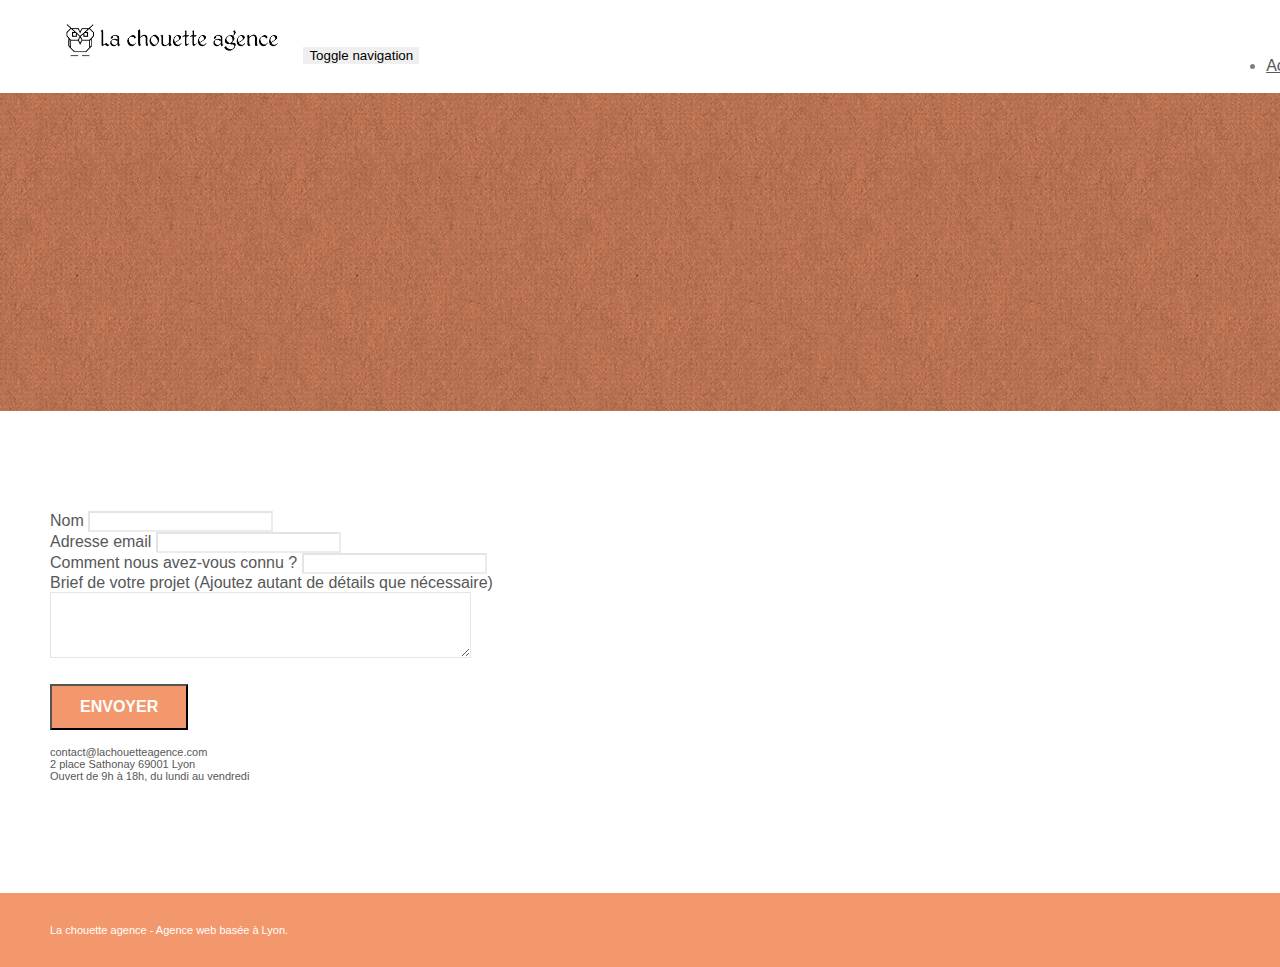
==== page2.html @ 159115c8 "first commit" ====
<!doctype html>
<html lang="Default">
<head>
    <meta charset="utf-8">
    <meta name="keywords" content="">
    <meta name="description" content="">
    <meta name="viewport" content="width=device-width, initial-scale=1.0, viewport-fit=cover">
    <link rel="shortcut icon" type="image/png" href="favicon.jpg">
    
	<link rel="stylesheet" type="text/css" href="./css/bootstrap.min.css">
	<link rel="stylesheet" type="text/css" href="style.css">
	<link rel="stylesheet" type="text/css" href="./css/font-awesome.min.css">
	<link rel="stylesheet" type="text/css" href="./css/et-line.min.css">
	
    
	<script src="./js/jquery-2.1.0.min.js"></script>
	<script src="./js/bootstrap.min.js"></script>
	<script src="./js/blocs.min.js"></script>
	<script src="./js/jqBootstrapValidation.js"></script>
	<script src="./js/formHandler.js"></script>
    <title>page2</title>

    
<!-- Analytics -->
 
<!-- Analytics END -->
    
</head>
<body>
<!-- Principal conteneur -->
<div class="page-container">
    
<!-- bloc-0 -->
<div class="bloc bgc-white l-bloc " id="bloc-0">
	<div class="container bloc-sm">
		<nav class="navbar row">
			<div class="navbar-header">
				<a class="navbar-brand" href="index.html"><img src="img/la-chouette-agence.png" alt="atlanta web design logo" height="40" /></a>
				<button id="nav-toggle" type="button" class="ui-navbar-toggle navbar-toggle" data-toggle="collapse" data-target=".navbar-1">
					<span class="sr-only">Toggle navigation</span><span class="icon-bar"></span><span class="icon-bar"></span><span class="icon-bar"></span>
				</button>
			</div>
			<div class="collapse navbar-collapse navbar-1 special-dropdown-nav">
				<ul class="site-navigation nav navbar-nav">
					<li>
						<a href="index.html">Accueil</a>
					</li>
					<li>
					</li>
					<li>
						<a href="page2.html">page2 &gt;</a>
					</li>
				</ul>
			</div>
		</nav>
	</div>
</div>
<!-- bloc-0 END -->

<!-- bloc-6 -->
<div class="bloc bg-dots-bg bg-repeat bgc-atomic-tangerine d-bloc bloc-bg-texture texture-paper" id="bloc-6">
	<div class="container bloc-lg">
		<div class="row">
			<div class="col-sm-12">
				<h1 class="text-center hero-bloc-text tc-white">
					Parlons web design !
				</h1>
				<p class="text-center mg-lg tc-white tight-width-whitespace">
					Nous sommes ravis que vous souhaitiez collaborer avec notre agence.<br>
					Parlez-nous de votre projet en complétant le formulaire ci-dessous.
				</p>
			</div>
		</div>
	</div>
</div>
<!-- bloc-6 END -->

<!-- bloc-7 -->
<div class="bloc bgc-white l-bloc" id="bloc-7">
	<div class="container bloc-lg">
		<div class="row">
			<div class="col-sm-6">
				<form id="form_1" novalidate success-msg="Your message has been sent." fail-msg="Sorry it seems that our mail server is not responding, Sorry for the inconvenience!">
					<div class="form-group">
						<label>
							Nom
						</label>
						<input id="name" class="form-control" required />
					</div>
					<div class="form-group">
						<label>
							Adresse email
						</label>
						<input id="email" class="form-control" type="email" required />
					</div>
					<div class="form-group">
						<label>
							Comment nous avez-vous connu ?
						</label>
						<input class="form-control" type="email" required id="input_504" />
					</div>
					<div class="form-group">
						<label>
							Brief de votre projet (Ajoutez autant de détails que nécessaire)<br>
						</label><textarea id="message" class="form-control" rows="4" cols="50" required></textarea>
					</div> 
					<button class="bloc-button btn btn-lg btn-block cta-hero btn-atomic-tangerine" type="submit">
						Envoyer
					</button>
				</form>
			</div>
			<div class="col-sm-6">
				<p>
					contact@lachouetteagence.com<br>2 place Sathonay 69001 Lyon<br>Ouvert de 9h à 18h, du lundi au vendredi<br>
				</p>
			</div>
		</div>
	</div>
</div>
<!-- bloc-7 END -->

<!-- ScrollToTop Button -->
<a class="bloc-button btn btn-d scrollToTop" onclick="scrollToTarget('1')"><span class="fa fa-chevron-up"></span></a>
<!-- ScrollToTop Button END-->


<!-- Footer - bloc-8 -->
<div class="bloc bgc-atomic-tangerine d-bloc" id="bloc-8">
	<div class="container bloc-sm">
		<div class="row">
			<div class="col-sm-12">
				<p class="text-center white">
					La chouette agence - Agence web basée à Lyon.<br>
				</p>
				<div class="row row-no-gutters social">
					<div class="col-sm-3">
						<div class="text-center">
							<a class="social" href="index.html"><span class="fa fa-twitter icon-md"></span></a>
						</div>
					</div>
					<div class="col-sm-3">
						<div class="text-center">
							<a class="social" href="index.html"><span class="fa fa-facebook icon-md"></span></a>
						</div>
					</div>
					<div class="col-sm-3">
						<div class="text-center">
							<a class="social" href="index.html"><span class="fa fa-dribbble icon-md"></span></a>
						</div>
					</div>
					<div class="col-sm-3">
						<div class="text-center">
							<a class="social" href="index.html"><span class="fa fa-instagram icon-md"></span></a>
						</div>
					</div>
				</div>
			</div>
		</div>
	</div>
</div>
<!-- Footer - bloc-8 END -->

</div>
<!-- Principal conteneur END -->
    

</body>
</html>
---- style.css ----
body {
    margin: 0;
    padding: 0;
    background: #FFF;
    overflow-x: hidden;
    -webkit-font-smoothing: antialiased;
    -moz-osx-font-smoothing: grayscale;
}

a,
button {
    transition: all .3s ease-in-out;
    outline: none!important;
}

a:hover {
    text-decoration: none;
    cursor: pointer;
}

#page-loading-blocs-notifaction {
    position: fixed;
    top: 0;
    bottom: 0;
    width: 100%;
    z-index: 100000;
    background: #FFFFFF url("img/pageload-spinner.gif") no-repeat center center;
}

.bloc {
    width: 100%;
    clear: both;
    background: 50% 50% no-repeat;
    padding: 0 50px;
    -webkit-background-size: cover;
    -moz-background-size: cover;
    -o-background-size: cover;
    background-size: cover;
    position: relative;
}

.bloc .container {
    padding-left: 0;
    padding-right: 0;
}

.bloc-lg {
    padding: 100px 50px;
}

.bloc-md {
    padding: 50px;
}

.bloc-sm {
    padding: 20px 50px;
}

.bg-center,
.bg-l-edge,
.bg-r-edge,
.bg-t-edge,
.bg-b-edge,
.bg-tl-edge,
.bg-bl-edge,
.bg-tr-edge,
.bg-br-edge,
.bg-repeat {
    -webkit-background-size: auto!important;
    -moz-background-size: auto!important;
    -o-background-size: auto!important;
    background-size: auto!important;
}

.bg-repeat {
    background: repeat;
}

.bg-t-edge {
    background: top no-repeat;
}

.bloc-bg-texture::before {
    content: "";
    background-size: 2px 2px;
    position: absolute;
    top: 0;
    bottom: 0;
    left: 0;
    right: 0;
}

.texture-paper::before {
    background: url("img/texture-paper.png");
    background-size: 280px 280px;
}

.b-parallax {
    background-attachment: fixed;
}

.d-bloc {
    color: rgba(255, 255, 255, .7);
}

.d-bloc button:hover {
    color: rgba(255, 255, 255, .9);
}

.d-bloc .icon-round,
.d-bloc .icon-square,
.d-bloc .icon-rounded,
.d-bloc .icon-semi-rounded-a,
.d-bloc .icon-semi-rounded-b {
    border-color: rgba(255, 255, 255, .9);
}

.d-bloc .divider-h span {
    border-color: rgba(255, 255, 255, .2);
}

.d-bloc .a-btn,
.d-bloc .navbar a,
.d-bloc .navbar-brand,
.d-bloc a .icon-sm,
.d-bloc a .icon-md,
.d-bloc a .icon-lg,
.d-bloc a .icon-xl,
.d-bloc h1 a,
.d-bloc h2 a,
.d-bloc h3 a,
.d-bloc h4 a,
.d-bloc h5 a,
.d-bloc h6 a,
.d-bloc p a {
    color: rgba(255, 255, 255, .6);
}

.d-bloc .a-btn:hover,
.d-bloc .navbar a:hover,
.d-bloc .navbar-brand:hover,
.d-bloc a:hover .icon-sm,
.d-bloc a:hover .icon-md,
.d-bloc a:hover .icon-lg,
.d-bloc a:hover .icon-xl,
.d-bloc h1 a:hover,
.d-bloc h2 a:hover,
.d-bloc h3 a:hover,
.d-bloc h4 a:hover,
.d-bloc h5 a:hover,
.d-bloc h6 a:hover,
.d-bloc p a:hover {
    color: rgba(255, 255, 255, 1);
}

.d-bloc .navbar-toggle .icon-bar {
    background: rgba(255, 255, 255, 1);
}

.d-bloc .btn-wire,
.d-bloc .btn-wire:hover {
    color: rgba(255, 255, 255, 1);
    border-color: rgba(255, 255, 255, 1);
}

.d-bloc .panel {
    color: rgba(0, 0, 0, .5);
}

.d-bloc .panel button:hover {
    color: rgba(0, 0, 0, .7);
}

.d-bloc .panel icon {
    border-color: rgba(0, 0, 0, .7);
}

.d-bloc .panel .divider-h span {
    border-color: rgba(0, 0, 0, .1);
}

.d-bloc .panel .a-btn {
    color: rgba(0, 0, 0, .6);
}

.d-bloc .panel .a-btn:hover {
    color: rgba(0, 0, 0, 1);
}

.d-bloc .panel .btn-wire,
.d-bloc .panel .btn-wire:hover {
    color: rgba(0, 0, 0, .7);
    border-color: rgba(0, 0, 0, .3);
}

.d-bloc .panel,
.l-bloc {
    color: rgba(0, 0, 0, .5);
}

.d-bloc .panel button:hover,
.l-bloc button:hover {
    color: rgba(0, 0, 0, .7);
}

.l-bloc .icon-round,
.l-bloc .icon-square,
.l-bloc .icon-rounded,
.l-bloc .icon-semi-rounded-a,
.l-bloc .icon-semi-rounded-b {
    border-color: rgba(0, 0, 0, .7);
}

.d-bloc .panel .divider-h span,
.l-bloc .divider-h span {
    border-color: rgba(0, 0, 0, .1);
}

.d-bloc .panel .a-btn,
.l-bloc .a-btn,
.l-bloc .navbar a,
.l-bloc .navbar-brand,
.l-bloc a .icon-sm,
.l-bloc a .icon-md,
.l-bloc a .icon-lg,
.l-bloc a .icon-xl,
.l-bloc h1 a,
.l-bloc h2 a,
.l-bloc h3 a,
.l-bloc h4 a,
.l-bloc h5 a,
.l-bloc h6 a,
.l-bloc p a {
    color: rgba(0, 0, 0, .6);
}

.d-bloc .panel .a-btn:hover,
.l-bloc .a-btn:hover,
.l-bloc .navbar a:hover,
.l-bloc .navbar-brand:hover,
.l-bloc a:hover .icon-sm,
.l-bloc a:hover .icon-md,
.l-bloc a:hover .icon-lg,
.l-bloc a:hover .icon-xl,
.l-bloc h1 a:hover,
.l-bloc h2 a:hover,
.l-bloc h3 a:hover,
.l-bloc h4 a:hover,
.l-bloc h5 a:hover,
.l-bloc h6 a:hover,
.l-bloc p a:hover {
    color: rgba(0, 0, 0, 1);
}

.l-bloc .navbar-toggle .icon-bar {
    color: rgba(0, 0, 0, .6);
}

.d-bloc .panel .btn-wire,
.d-bloc .panel .btn-wire:hover,
.l-bloc .btn-wire,
.l-bloc .btn-wire:hover {
    color: rgba(0, 0, 0, .7);
    border-color: rgba(0, 0, 0, .3);
}

.voffset {
    margin-top: 30px;
}

.voffset-lg {
    margin-top: 80px;
}

.row-no-gutters {
    margin-right: 0;
    margin-left: 0;
}

.row.row-no-gutters > [class^="col-"],
.row.row-no-gutters > [class*=" col-"] {
    padding-right: 0;
    padding-left: 0;
}

#bloc-1-hero h1 {
    font-size: 32px;
}

.navbar {
    margin-bottom: 0;
    z-index: 1;
}

.navbar-brand {
    height: auto;
    padding: 3px 15px;
    font-size: 25px;
    font-weight: normal;
    font-weight: 600;
    line-height: 44px;
}

.navbar-brand img {
    max-height: 200px;
    margin: 0 5px 0 0;
    display: inline;
}

.navbar-brand img[src$=svg] {
    min-width: 100px;
}

.nav-center .navbar-brand img {
    margin: 0;
}

.navbar .nav {
    padding-top: 2px;
    margin-right: -16px;
    float: right;
    z-index: 1;
}

.nav > li {
    float: left;
    margin-top: 4px;
    font-size: 16px;
}

.navbar-nav .open .dropdown-menu > li > a {
    text-align: inherit;
}

.nav > li a:hover,
.nav > li a:focus {
    background: transparent;
}

.navbar-toggle {
    margin: 10px 10px 0 0;
    border: 0px;
}

.navbar-toggle:hover {
    background: transparent!important;
}

.navbar-toggle .icon-bar {
    background-color: rgba(0, 0, 0, .5);
    width: 26px;
}

.nav-invert .navbar .nav {
    float: left;
}

.nav-invert .navbar-header,
.nav-invert .navbar-brand {
    float: right;
    position: relative;
    z-index: 2;
}

@media (min-width: 768px) {
    .site-navigation {
        position: absolute;
        top: 50%;
        right: 20px;
        transform: translate(0, -50%);
        -webkit-transform: translateY(-50%);
    }
    .nav > li .dropdown-menu a,
    .nav > li .dropdown-menu a:hover {
        color: #484848;
    }
    .nav-invert .site-navigation {
        left: 0;
        right: 0;
    }
    .nav-center {
        text-align: center;
    }
    .nav-center .navbar-header {
        width: 100%;
    }
    .nav-center .navbar-header,
    .nav-center .navbar-brand,
    .nav-center .nav > li {
        float: none;
        display: inline-block;
    }
    .nav-center .site-navigation {
        position: relative;
        width: 100%;
        right: 0;
        margin-right: 0px;
        margin-top: 20px;
    }
    .nav-center.mini-nav .navbar-toggle {
        float: none;
        margin: 10px auto 0;
    }
}

.nav > li > .dropdown a {
    background: none!important;
    display: block;
    padding: 14px 15px;
}

nav .caret {
    margin: 0 5px;
}

.dropdown-menu .dropdown-menu {
    top: -8px;
    left: 100%;
}

.dropdown-menu .dropmenu-flow-right {
    top: 100%;
    left: 0;
    margin-left: -1px;
    border-top-left-radius: 0;
    border-top-right-radius: 0;
}

.dropdown-menu .dropdown span {
    border: 4px solid black;
    border-top-color: transparent;
    border-right-color: transparent;
    border-bottom-color: transparent;
    margin: 6px -5px 0 0!important;
    float: right;
}

.mg-md {
    margin-top: 10px;
    margin-bottom: 20px;
}

.mg-lg {
    margin-top: 10px;
    margin-bottom: 40px;
}

.btn {
    margin: 0 5px 5px 0;
}

.btn.pull-right {
    margin: 0 0 5px 5px;
}

.btn-d,
.btn-d:hover,
.btn-d:focus {
    color: #FFF;
    background: rgba(0, 0, 0, .3);
}

button {
    outline: none!important;
}

.btn-rd {
    border-radius: 40px;
}

.btn-clean {
    border: 1px solid rgba(0, 0, 0, .08);
    border-bottom-color: rgba(0, 0, 0, .1);
    text-shadow: 0 1px 0 rgba(0, 0, 1, .1);
    box-shadow: 0 1px 3px rgba(0, 0, 1, .25), inset 0 1px 0 0 rgba(255, 255, 255, .15);
}

.icon-md {
    font-size: 30px!important;
}

.icon-lg {
    font-size: 60px!important;
}

.sm-shadow {
    text-shadow: 0 1px 2px rgba(0, 0, 0, .3);
}

.panel-sq,
.panel-sq .panel-heading,
.panel-sq .panel-footer {
    border-radius: 0;
}

.panel-rd {
    border-radius: 30px;
}

.panel-rd .panel-heading {
    border-radius: 29px 29px 0 0;
}

.panel-rd .panel-footer {
    border-radius: 0 0 29px 29px;
}

.form-control {
    border-color: rgba(0, 0, 0, .1);
    box-shadow: none;
}

.scrollToTop {
    width: 40px;
    height: 40px;
    position: fixed;
    bottom: 20px;
    right: 20px;
    opacity: 0;
    z-index: 500;
    transition: all .3s ease-in-out;
}

.scrollToTop span {
    margin-top: 6px;
}

.showScrollTop {
    font-size: 14px;
    opacity: 1;
}

a[data-lightbox] {
    position: relative;
    display: block;
    text-align: center;
}

a[data-lightbox]:hover::before {
    content: "+";
    font-family: "HelveticaNeue-Light", "Helvetica Neue Light", "Helvetica Neue", Helvetica, Arial;
    font-size: 32px;
    width: 50px;
    height: 50px;
    margin-left: -25px;
    border-radius: 50%;
    background: rgba(0, 0, 0, .6);
    color: #FFF;
    font-weight: 100;
    z-index: 1;
    position: absolute;
    top: 50%;
    transform: translateY(-50%);
    -webkit-transform: translateY(-50%);
}

a[data-lightbox]:hover img {
    opacity: 0.6;
    -webkit-animation-fill-mode: none;
    animation-fill-mode: none;
}

#lightbox-modal {
    display: flex;
    align-items: center;
}

#lightbox-modal .modal-dialog {
    width: 90%;
    max-width: 900px;
    margin: 0 auto 0;
}

#lightbox-modal .modal-dialog img {
    max-height: 90vh;
    margin: 0 auto;
}

.lightbox-caption {
    padding: 20px;
    color: #FFF;
    background: rgba(0, 0, 0, .5);
    position: absolute;
    left: 15px;
    right: 15px;
    bottom: 5px;
}

.close-lightbox {
    color: #FFF;
    font-size: 30px;
    position: absolute;
    top: 20px;
    right: 20px;
    z-index: 20;
    background: rgba(0, 0, 0, .5);
    border: none;
    line-height: 30px;
    padding: 0 9px 5px;
    opacity: 0.3;
}

.close-lightbox:hover,
.next-lightbox:hover,
.prev-lightbox:hover {
    opacity: 1.0;
    color: #FFF;
}

.next-lightbox,
.prev-lightbox {
    font-size: 20px;
    color: rgba(255, 255, 255, .9);
    background: rgba(0, 0, 0, .5);
    transition: all .2s ease-in-out;
    position: absolute;
    top: 45%;
    z-index: 1;
    opacity: 0.4;
}

.next-lightbox {
    padding: 6px 8px 1px 13px;
    right: 25px;
}

.prev-lightbox {
    padding: 6px 13px 1px 10px;
    left: 25px;
}

.snapshot-lb .modal-body {
    padding-bottom: 45px;
}

.snapshot-lb .lightbox-caption {
    padding: 0;
    color: rgba(0, 0, 0, .5);
    background: none;
}

h1,
h2,
h3,
h4,
h5,
h6,
p,
label,
.btn,
a {
    font-family: "helvetica";
    font-weight: 400;
    color: #575757!important;
}

.container {
    max-width: 1000px;
}

.hero-bloc-text {
    font-size: 38px;
}

.hero-bloc-text-sub {
    font-size: 36px;
}

.statement-bloc-text {
    line-height: 26px;
    font-style: italic;
    font-size: 20px;
    text-align: center;
    font-weight: lighter;
    max-width: 520px;
    margin: auto auto auto auto;
}

p {
    font-size: 11px;
}

.tight-width-whitespace {
    max-width: 600px;
    margin: auto auto auto auto;
}

.h1 {
    font-size: 20px;
    font-family: "Open Sans";
}

.cta-hero {
    margin-top: 22px;
    color: #FFFFFF!important;
    text-transform: uppercase;
    padding: 12px 28px 12px 28px;
    font-size: 16px;
    font-weight: 700;
}

.social {
    max-width: 400px;
    margin: auto auto auto auto;
}

h2 {
    font-size: 22px;
    line-height: 1.4em;
}

h3 {
    font-size: 15px;
    text-transform: uppercase;
    font-weight: 700;
    color: #333333!important;
}

.med-width-whitespace {
    max-width: 800px;
    margin: auto auto auto auto;
    box-shadow: 0px 0px 0px #000000;
}

h1 {
    color: #333333!important;
}

h4 {
    color: #333333!important;
}

.icons {
    margin-bottom: 14px;
    margin-top: 24px;
}

.white {
    color: #FFFFFF!important;
}

.portfolio-thumb {
    margin-bottom: 24px;
}

.portfolio-row {
    margin-bottom: 44px;
    margin-top: 50px;
}

.avatar {
    box-shadow: 0px 4px 9px rgba(0, 0, 0, 0.3);
}

.black-background {
    background-color: rgba(165, 147, 99, 0.7);
    padding: 40px 40px 40px 40px;
}

.bold-link {
    font-weight: 900;
    text-decoration: underline!important;
}

.bgc-white {
    background-color: #FFFFFF;
}

.bgc-dark-slate-blue {
    background-color: #364577;
}

.bgc-atomic-tangerine {
    background-color: #F3976C;
}

.tc-white {
    color: #F3976C!important;
}

.btn-atomic-tangerine {
    background: #F3976C;
    color: #FFFFFF!important;
}

.btn-atomic-tangerine:hover {
    background: #c27956!important;
    color: #FFFFFF!important;
}

.ltc-white {
    color: #FFFFFF!important;
}

.ltc-white:hover {
    color: #cccccc!important;
}

.ltc-atomic-tangerine {
    color: #F3976C!important;
}

.ltc-atomic-tangerine:hover {
    color: #c27956!important;
}

.icon-dark-slate-blue {
    color: #364577!important;
    border-color: #364577!important;
}

.bg-dots-bg {
    background-image: url("img/dots-bg.png");
}

.bg-lines-h2-bg {
    background-image: url("img/lines-h2-bg.png");
}

.bg-banniere {
    background-image: url("img/la-chouette-agence-banniere.jpg");
}

.bg-presentation {
    background-image: url("img/image-de-presentation.bmp");
}

@media (max-width: 1024px) {
    .bloc {
        padding-left: 20px;
        padding-right: 20px;
    }
    .bloc.full-width-bloc,
    .bloc-tile-2.full-width-bloc .container,
    .bloc-tile-3.full-width-bloc .container,
    .bloc-tile-4.full-width-bloc .container {
        padding-left: 0;
        padding-right: 0;
    }
}

@media (max-width: 992px) and (min-width: 768px) {
    .navbar .nav {
        max-width: 80%
    }
    .nav-center.navbar .nav {
        max-width: 100%
    }
}

@media only screen and (min-device-width: 768px) and (max-device-width: 1024px) and (orientation: landscape) {
    .b-parallax {
        background-attachment: scroll;
    }
}

@media only screen and (min-device-width: 1024px) and (max-device-width: 1366px) and (-webkit-min-device-pixel-ratio: 1.5) {
    .b-parallax {
        background-attachment: scroll;
    }
}

@media (max-width: 991px) {
    .container {
        width: 100%;
    }
    .b-parallax {
        background-attachment: scroll;
    }
    .page-container,
    #hero-bloc {
        overflow-x: hidden;
        position: relative;
    }
    .bloc {
        padding-left: constant(safe-area-inset-left);
        padding-right: constant(safe-area-inset-right);
    }
    .bloc-group,
    .bloc-group .bloc {
        display: block;
        width: 100%;
    }
    .bloc-fill-screen .fill-bloc-top-edge,
    .bloc-fill-screen .fill-bloc-bottom-edge {
        padding: 0 20px;
        padding-left: constant(safe-area-inset-left);
        padding-right: constant(safe-area-inset-right);
    }
}

@media (max-width: 767px) {
    .page-container {
        overflow-x: hidden;
        position: relative;
    }
    h1,
    h2,
    h3,
    h4,
    h5,
    h6,
    p,
    #disqus_thread {
        padding-left: 10px!important;
        padding-right: 10px!important;
    }
    .b-parallax {
        background-attachment: scroll;
    }
    .navbar .nav {
        padding-top: 0;
        border-top: 1px solid rgba(0, 0, 0, .2);
        float: none!important;
    }
    .navbar.row {
        margin-left: 0;
        margin-right: 0;
    }
    .site-navigation {
        position: inherit;
        transform: none;
        -webkit-transform: none;
        -ms-transform: none;
    }
    .nav > li {
        margin-top: 0;
        border-bottom: 1px solid rgba(0, 0, 0, .1);
        background: rgba(0, 0, 0, .05);
        text-align: left;
        padding-left: 15px;
        width: 100%;
    }
    .nav > li:hover {
        background: rgba(0, 0, 0, .08);
    }
    .dropdown .dropdown a .caret {
        float: none;
        margin: 5px 0 0 10px!important;
        border: 4px solid black;
        border-bottom-color: transparent;
        border-right-color: transparent;
        border-left-color: transparent;
    }
    #hero-bloc .navbar .nav {
        background: rgba(0, 0, 0, .8);
    }
    #hero-bloc .navbar .nav a {
        color: rgba(255, 255, 255, .6);
    }
    .hero {
        padding: 50px 0;
    }
    .hero-nav {
        left: -1px;
        right: -1px;
    }
    .navbar-collapse {
        padding: 0;
        overflow-x: hidden;
        -webkit-box-shadow: none;
        box-shadow: none;
    }
    .navbar-brand img {
        max-height: 40px;
        width: auto;
    }
    .nav-invert .navbar-header {
        float: none;
        width: 100%;
    }
    .nav-invert .navbar-toggle {
        float: left;
        margin-left: 10px;
    }
    .bloc {
        padding-left: 0;
        padding-right: 0;
    }
    .bloc-xxl,
    .bloc-xl,
    .bloc-lg {
        padding: 40px 0;
    }
    .bloc-sm,
    .bloc-md {
        padding-left: 0;
        padding-right: 0;
    }
    .bloc-tile-2 .container,
    .bloc-tile-3 .container,
    .bloc-tile-4 .container,
    .bloc-fill-screen .fill-bloc-top-edge,
    .bloc-fill-screen .fill-bloc-bottom-edge {
        padding-left: 0;
        padding-right: 0;
    }
    .a-block {
        padding: 0 10px;
    }
    .btn-dwn {
        display: none;
    }
    .voffset {
        margin-top: 5px;
    }
    .voffset-md {
        margin-top: 20px;
    }
    .voffset-lg {
        margin-top: 30px;
    }
    form {
        padding: 5px;
    }
    .close-lightbox {
        display: inline-block;
    }
    .blocsapp-device-iphone5 {
        background-size: 216px 425px;
        padding-top: 60px;
        width: 216px;
        height: 425px;
    }
    .blocsapp-device-iphone5 img {
        width: 180px;
        height: 320px;
    }
}

@media (max-width: 400px) {
    .bloc {
        padding-left: 0;
        padding-right: 0;
    }
}

@media (max-width: 767px) {
    .bloc-mob-center-text {
        text-align: center;
    }
}
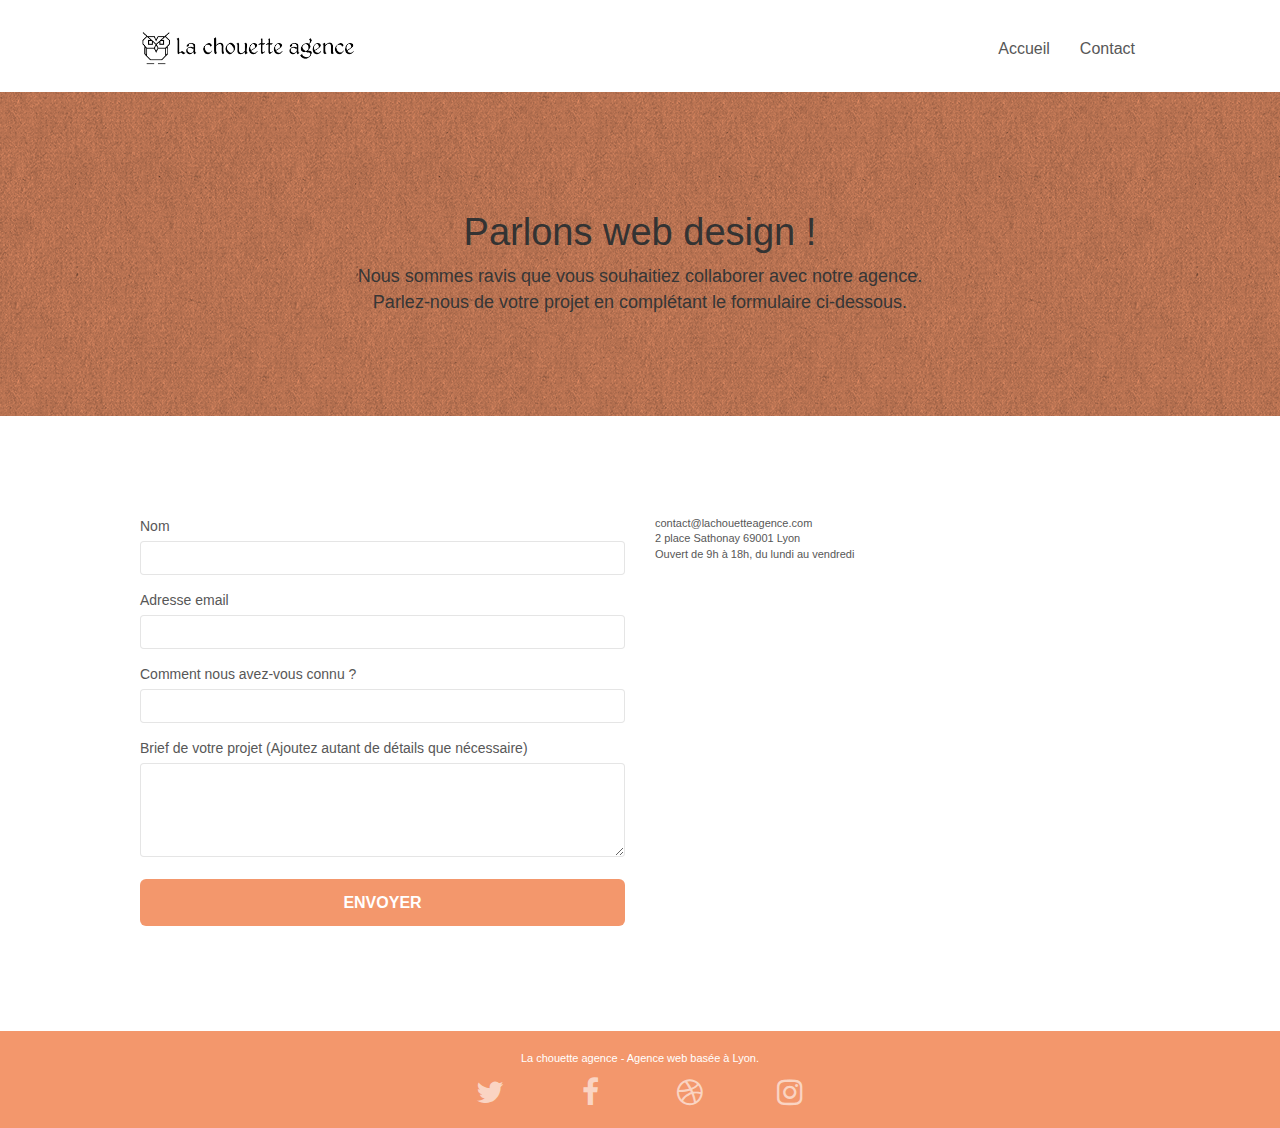
==== commit f90609dd: "optimisation HTML+insertion analytics" ====
--- a/page2.html
+++ b/page2.html
@@ -1,28 +1,30 @@
 <!doctype html>
-<html lang="Default">
+<html lang="fr">
 <head>
     <meta charset="utf-8">
-    <meta name="keywords" content="">
-    <meta name="description" content="">
+    <meta name="keywords" content="seo, google, site web, site internet, agence design paris, agence design, agence design,agence design,agence design,agence design,agence design,agence design,agence design,agence design">
+    <meta name="description" content="Agence web à lyon, stratégie web, web design, illustrations, design de site web, site web, web, internet, site internet, site">
     <meta name="viewport" content="width=device-width, initial-scale=1.0, viewport-fit=cover">
     <link rel="shortcut icon" type="image/png" href="favicon.jpg">
     
-	<link rel="stylesheet" type="text/css" href="./css/bootstrap.min.css">
+	<link rel="stylesheet" type="text/css" href="./css/bootstrap.css">
 	<link rel="stylesheet" type="text/css" href="style.css">
-	<link rel="stylesheet" type="text/css" href="./css/font-awesome.min.css">
-	<link rel="stylesheet" type="text/css" href="./css/et-line.min.css">
+	<link rel="stylesheet" type="text/css" href="./css/font-awesome.css">
+	<link rel="stylesheet" type="text/css" href="./css/et-line.css">
 	
-    
-	<script src="./js/jquery-2.1.0.min.js"></script>
-	<script src="./js/bootstrap.min.js"></script>
-	<script src="./js/blocs.min.js"></script>
-	<script src="./js/jqBootstrapValidation.js"></script>
-	<script src="./js/formHandler.js"></script>
-    <title>page2</title>
+    <title>Contact</title>
 
     
-<!-- Analytics -->
- 
+
+ <!-- Global site tag (gtag.js) - Google Analytics -->
+<script async src="https://www.googletagmanager.com/gtag/js?id=G-9BTTHGSTCJ"></script>
+<script>
+  window.dataLayer = window.dataLayer || [];
+  function gtag(){dataLayer.push(arguments);}
+  gtag('js', new Date());
+
+  gtag('config', 'G-9BTTHGSTCJ');
+</script>
 <!-- Analytics END -->
     
 </head>
@@ -33,11 +35,12 @@
 <!-- bloc-0 -->
 <div class="bloc bgc-white l-bloc " id="bloc-0">
 	<div class="container bloc-sm">
+
 		<nav class="navbar row">
 			<div class="navbar-header">
-				<a class="navbar-brand" href="index.html"><img src="img/la-chouette-agence.png" alt="atlanta web design logo" height="40" /></a>
+				<a class="navbar-brand" href="index.html"><img src="img/la-chouette-agence.png" alt="Meilleure agence web de lyon" height="40" /></a>
 				<button id="nav-toggle" type="button" class="ui-navbar-toggle navbar-toggle" data-toggle="collapse" data-target=".navbar-1">
-					<span class="sr-only">Toggle navigation</span><span class="icon-bar"></span><span class="icon-bar"></span><span class="icon-bar"></span>
+					<span class="sr-only"></span><span class="icon-bar"></span><span class="icon-bar"></span><span class="icon-bar"></span>
 				</button>
 			</div>
 			<div class="collapse navbar-collapse navbar-1 special-dropdown-nav">
@@ -48,7 +51,7 @@
 					<li>
 					</li>
 					<li>
-						<a href="page2.html">page2 &gt;</a>
+						<a href="page2.html">Contact</a>
 					</li>
 				</ul>
 			</div>
@@ -62,10 +65,10 @@
 	<div class="container bloc-lg">
 		<div class="row">
 			<div class="col-sm-12">
-				<h1 class="text-center hero-bloc-text tc-white">
+				<h1 class="text-center hero-bloc-text ">
 					Parlons web design !
 				</h1>
-				<p class="text-center mg-lg tc-white tight-width-whitespace">
+				<p class="text-center mg-lg tight-width-whitespace key-words">
 					Nous sommes ravis que vous souhaitiez collaborer avec notre agence.<br>
 					Parlez-nous de votre projet en complétant le formulaire ci-dessous.
 				</p>
@@ -163,6 +166,10 @@
 </div>
 <!-- Principal conteneur END -->
     
-
+	<script src="./js/jquery-2.1.0.js"></script>
+	<script src="./js/bootstrap.js"></script>
+	<script src="./js/blocs.js"></script>
+	<script src="./js/jquery.touchSwipe.js"></script>
+	<script src="./js/gmaps.js"></script>
 </body>
 </html>
--- a/style.css
+++ b/style.css
@@ -1039,4 +1039,32 @@
     .bloc-mob-center-text {
         text-align: center;
     }
+}
+
+/*Modification apportées*/
+
+.text-presentation {
+    display: flex;
+    justify-content: center;
+}
+.text-presentation > h2 {
+    text-align:center;
+    width: 60%;
+}
+.view-customer {
+    margin-left: 24.666667%;
+}
+.view-customer > h2 {
+    width: 80%;
+    font-size: 20px;
+    line-height: 1.2em;
+    margin-bottom: 0;
+}
+.view-customer > p {
+    margin-right: 13rem;
+    font-size: 14px;
+}
+.key-words {
+    font-size: large;
+    color: #363636 !important;
 }--- a/css/et-line.css
+++ b/css/et-line.css
@@ -0,0 +1,519 @@
+@font-face {
+    font-family: et-line;
+    src: url(../fonts/et-line.eot);
+    src: url(../fonts/et-line.eot?#iefix) format('embedded-opentype'), url(../fonts/et-line.woff) format('woff'), url(../fonts/et-line.ttf) format('truetype'), url(../fonts/et-line.svg#et-line) format('svg');
+    font-weight: 400;
+    font-style: normal
+}
+
+.et-icon-adjustments,
+.et-icon-alarmclock,
+.et-icon-anchor,
+.et-icon-aperture,
+.et-icon-attachment,
+.et-icon-bargraph,
+.et-icon-basket,
+.et-icon-beaker,
+.et-icon-bike,
+.et-icon-book-open,
+.et-icon-briefcase,
+.et-icon-browser,
+.et-icon-calendar,
+.et-icon-camera,
+.et-icon-caution,
+.et-icon-chat,
+.et-icon-circle-compass,
+.et-icon-clipboard,
+.et-icon-clock,
+.et-icon-cloud,
+.et-icon-compass,
+.et-icon-desktop,
+.et-icon-dial,
+.et-icon-document,
+.et-icon-documents,
+.et-icon-download,
+.et-icon-dribbble,
+.et-icon-edit,
+.et-icon-envelope,
+.et-icon-expand,
+.et-icon-facebook,
+.et-icon-flag,
+.et-icon-focus,
+.et-icon-gears,
+.et-icon-genius,
+.et-icon-gift,
+.et-icon-global,
+.et-icon-globe,
+.et-icon-googleplus,
+.et-icon-grid,
+.et-icon-happy,
+.et-icon-hazardous,
+.et-icon-heart,
+.et-icon-hotairballoon,
+.et-icon-hourglass,
+.et-icon-key,
+.et-icon-laptop,
+.et-icon-layers,
+.et-icon-lifesaver,
+.et-icon-lightbulb,
+.et-icon-linegraph,
+.et-icon-linkedin,
+.et-icon-lock,
+.et-icon-magnifying-glass,
+.et-icon-map,
+.et-icon-map-pin,
+.et-icon-megaphone,
+.et-icon-mic,
+.et-icon-mobile,
+.et-icon-newspaper,
+.et-icon-notebook,
+.et-icon-paintbrush,
+.et-icon-paperclip,
+.et-icon-pencil,
+.et-icon-phone,
+.et-icon-picture,
+.et-icon-pictures,
+.et-icon-piechart,
+.et-icon-presentation,
+.et-icon-pricetags,
+.et-icon-printer,
+.et-icon-profile-female,
+.et-icon-profile-male,
+.et-icon-puzzle,
+.et-icon-quote,
+.et-icon-recycle,
+.et-icon-refresh,
+.et-icon-ribbon,
+.et-icon-rss,
+.et-icon-sad,
+.et-icon-scissors,
+.et-icon-scope,
+.et-icon-search,
+.et-icon-shield,
+.et-icon-speedometer,
+.et-icon-strategy,
+.et-icon-streetsign,
+.et-icon-tablet,
+.et-icon-target,
+.et-icon-telescope,
+.et-icon-toolbox,
+.et-icon-tools,
+.et-icon-tools-2,
+.et-icon-trophy,
+.et-icon-tumblr,
+.et-icon-twitter,
+.et-icon-upload,
+.et-icon-video,
+.et-icon-wallet,
+.et-icon-wine {
+    font-family: et-line;
+    speak: none;
+    font-style: normal;
+    font-weight: 400;
+    font-variant: normal;
+    text-transform: none;
+    line-height: 1;
+    -webkit-font-smoothing: antialiased;
+    -moz-osx-font-smoothing: grayscale;
+    display: inline-block
+}
+
+.et-icon-mobile:before {
+    content: "\e000"
+}
+
+.et-icon-laptop:before {
+    content: "\e001"
+}
+
+.et-icon-desktop:before {
+    content: "\e002"
+}
+
+.et-icon-tablet:before {
+    content: "\e003"
+}
+
+.et-icon-phone:before {
+    content: "\e004"
+}
+
+.et-icon-document:before {
+    content: "\e005"
+}
+
+.et-icon-documents:before {
+    content: "\e006"
+}
+
+.et-icon-search:before {
+    content: "\e007"
+}
+
+.et-icon-clipboard:before {
+    content: "\e008"
+}
+
+.et-icon-newspaper:before {
+    content: "\e009"
+}
+
+.et-icon-notebook:before {
+    content: "\e00a"
+}
+
+.et-icon-book-open:before {
+    content: "\e00b"
+}
+
+.et-icon-browser:before {
+    content: "\e00c"
+}
+
+.et-icon-calendar:before {
+    content: "\e00d"
+}
+
+.et-icon-presentation:before {
+    content: "\e00e"
+}
+
+.et-icon-picture:before {
+    content: "\e00f"
+}
+
+.et-icon-pictures:before {
+    content: "\e010"
+}
+
+.et-icon-video:before {
+    content: "\e011"
+}
+
+.et-icon-camera:before {
+    content: "\e012"
+}
+
+.et-icon-printer:before {
+    content: "\e013"
+}
+
+.et-icon-toolbox:before {
+    content: "\e014"
+}
+
+.et-icon-briefcase:before {
+    content: "\e015"
+}
+
+.et-icon-wallet:before {
+    content: "\e016"
+}
+
+.et-icon-gift:before {
+    content: "\e017"
+}
+
+.et-icon-bargraph:before {
+    content: "\e018"
+}
+
+.et-icon-grid:before {
+    content: "\e019"
+}
+
+.et-icon-expand:before {
+    content: "\e01a"
+}
+
+.et-icon-focus:before {
+    content: "\e01b"
+}
+
+.et-icon-edit:before {
+    content: "\e01c"
+}
+
+.et-icon-adjustments:before {
+    content: "\e01d"
+}
+
+.et-icon-ribbon:before {
+    content: "\e01e"
+}
+
+.et-icon-hourglass:before {
+    content: "\e01f"
+}
+
+.et-icon-lock:before {
+    content: "\e020"
+}
+
+.et-icon-megaphone:before {
+    content: "\e021"
+}
+
+.et-icon-shield:before {
+    content: "\e022"
+}
+
+.et-icon-trophy:before {
+    content: "\e023"
+}
+
+.et-icon-flag:before {
+    content: "\e024"
+}
+
+.et-icon-map:before {
+    content: "\e025"
+}
+
+.et-icon-puzzle:before {
+    content: "\e026"
+}
+
+.et-icon-basket:before {
+    content: "\e027"
+}
+
+.et-icon-envelope:before {
+    content: "\e028"
+}
+
+.et-icon-streetsign:before {
+    content: "\e029"
+}
+
+.et-icon-telescope:before {
+    content: "\e02a"
+}
+
+.et-icon-gears:before {
+    content: "\e02b"
+}
+
+.et-icon-key:before {
+    content: "\e02c"
+}
+
+.et-icon-paperclip:before {
+    content: "\e02d"
+}
+
+.et-icon-attachment:before {
+    content: "\e02e"
+}
+
+.et-icon-pricetags:before {
+    content: "\e02f"
+}
+
+.et-icon-lightbulb:before {
+    content: "\e030"
+}
+
+.et-icon-layers:before {
+    content: "\e031"
+}
+
+.et-icon-pencil:before {
+    content: "\e032"
+}
+
+.et-icon-tools:before {
+    content: "\e033"
+}
+
+.et-icon-tools-2:before {
+    content: "\e034"
+}
+
+.et-icon-scissors:before {
+    content: "\e035"
+}
+
+.et-icon-paintbrush:before {
+    content: "\e036"
+}
+
+.et-icon-magnifying-glass:before {
+    content: "\e037"
+}
+
+.et-icon-circle-compass:before {
+    content: "\e038"
+}
+
+.et-icon-linegraph:before {
+    content: "\e039"
+}
+
+.et-icon-mic:before {
+    content: "\e03a"
+}
+
+.et-icon-strategy:before {
+    content: "\e03b"
+}
+
+.et-icon-beaker:before {
+    content: "\e03c"
+}
+
+.et-icon-caution:before {
+    content: "\e03d"
+}
+
+.et-icon-recycle:before {
+    content: "\e03e"
+}
+
+.et-icon-anchor:before {
+    content: "\e03f"
+}
+
+.et-icon-profile-male:before {
+    content: "\e040"
+}
+
+.et-icon-profile-female:before {
+    content: "\e041"
+}
+
+.et-icon-bike:before {
+    content: "\e042"
+}
+
+.et-icon-wine:before {
+    content: "\e043"
+}
+
+.et-icon-hotairballoon:before {
+    content: "\e044"
+}
+
+.et-icon-globe:before {
+    content: "\e045"
+}
+
+.et-icon-genius:before {
+    content: "\e046"
+}
+
+.et-icon-map-pin:before {
+    content: "\e047"
+}
+
+.et-icon-dial:before {
+    content: "\e048"
+}
+
+.et-icon-chat:before {
+    content: "\e049"
+}
+
+.et-icon-heart:before {
+    content: "\e04a"
+}
+
+.et-icon-cloud:before {
+    content: "\e04b"
+}
+
+.et-icon-upload:before {
+    content: "\e04c"
+}
+
+.et-icon-download:before {
+    content: "\e04d"
+}
+
+.et-icon-target:before {
+    content: "\e04e"
+}
+
+.et-icon-hazardous:before {
+    content: "\e04f"
+}
+
+.et-icon-piechart:before {
+    content: "\e050"
+}
+
+.et-icon-speedometer:before {
+    content: "\e051"
+}
+
+.et-icon-global:before {
+    content: "\e052"
+}
+
+.et-icon-compass:before {
+    content: "\e053"
+}
+
+.et-icon-lifesaver:before {
+    content: "\e054"
+}
+
+.et-icon-clock:before {
+    content: "\e055"
+}
+
+.et-icon-aperture:before {
+    content: "\e056"
+}
+
+.et-icon-quote:before {
+    content: "\e057"
+}
+
+.et-icon-scope:before {
+    content: "\e058"
+}
+
+.et-icon-alarmclock:before {
+    content: "\e059"
+}
+
+.et-icon-refresh:before {
+    content: "\e05a"
+}
+
+.et-icon-happy:before {
+    content: "\e05b"
+}
+
+.et-icon-sad:before {
+    content: "\e05c"
+}
+
+.et-icon-facebook:before {
+    content: "\e05d"
+}
+
+.et-icon-twitter:before {
+    content: "\e05e"
+}
+
+.et-icon-googleplus:before {
+    content: "\e05f"
+}
+
+.et-icon-rss:before {
+    content: "\e060"
+}
+
+.et-icon-tumblr:before {
+    content: "\e061"
+}
+
+.et-icon-linkedin:before {
+    content: "\e062"
+}
+
+.et-icon-dribbble:before {
+    content: "\e063"
+}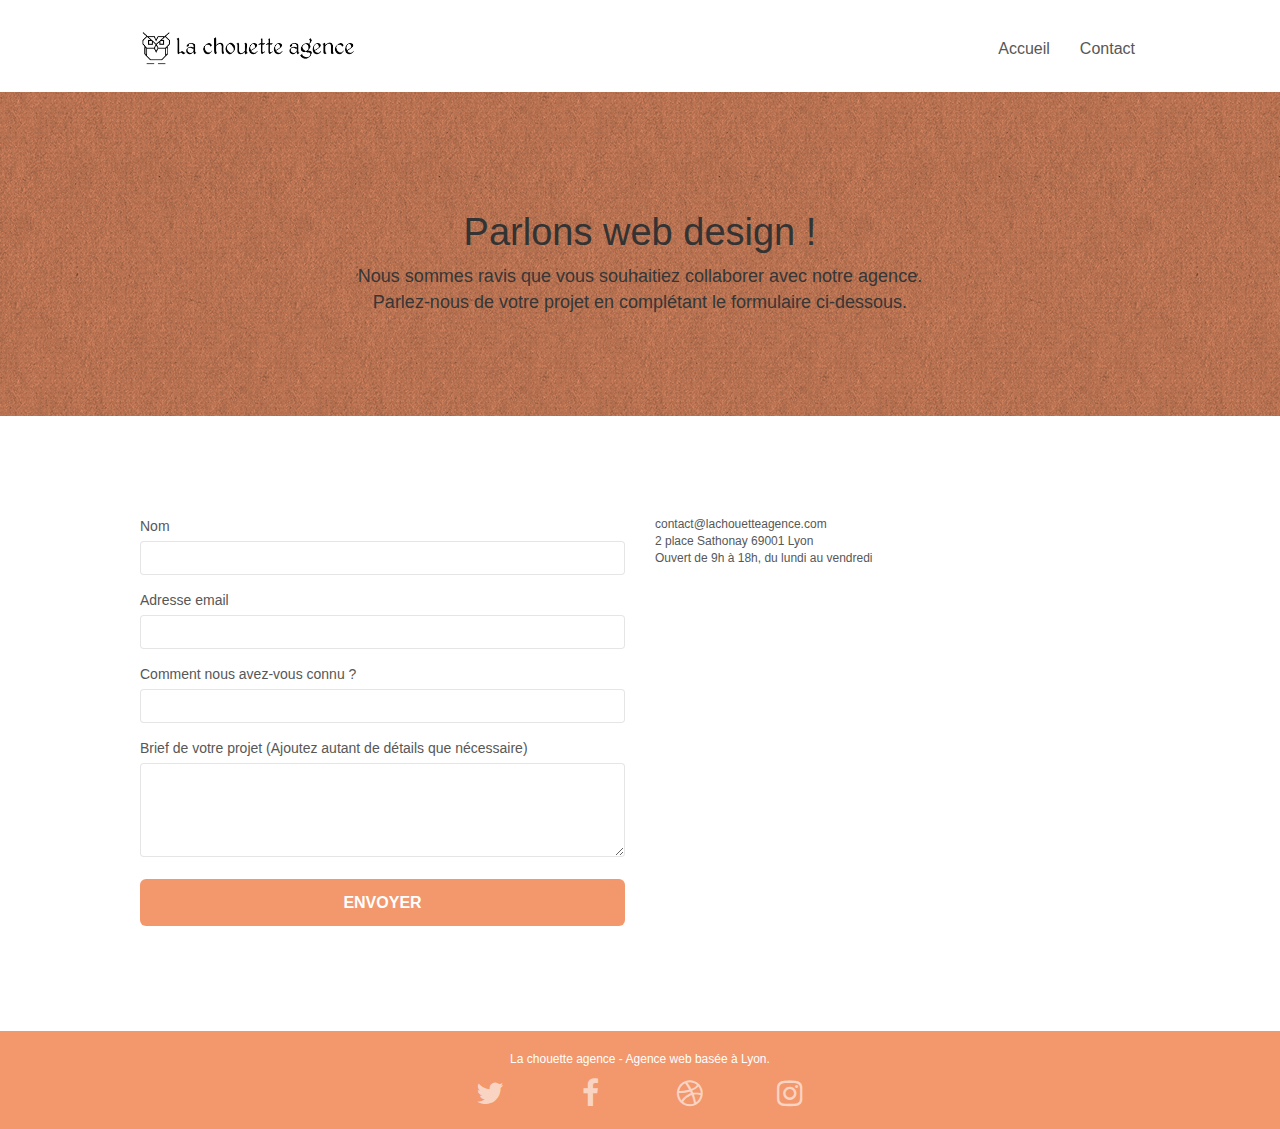
==== commit d1064c53: "modif img texture" ====
--- a/page2.html
+++ b/page2.html
@@ -38,7 +38,7 @@
 
 		<nav class="navbar row">
 			<div class="navbar-header">
-				<a class="navbar-brand" href="index.html"><img src="img/la-chouette-agence.png" alt="Meilleure agence web de lyon" height="40" /></a>
+				<a class="navbar-brand" href="index.html"><img src="img/la-chouette-agence.webp" alt="Meilleure agence web de lyon" height="40" /></a>
 				<button id="nav-toggle" type="button" class="ui-navbar-toggle navbar-toggle" data-toggle="collapse" data-target=".navbar-1">
 					<span class="sr-only"></span><span class="icon-bar"></span><span class="icon-bar"></span><span class="icon-bar"></span>
 				</button>
@@ -88,26 +88,26 @@
 						<label>
 							Nom
 						</label>
-						<input id="name" class="form-control" required />
+						<input id="name" class="form-control" alt="name" required />
 					</div>
 					<div class="form-group">
 						<label>
 							Adresse email
 						</label>
-						<input id="email" class="form-control" type="email" required />
+						<input id="email" class="form-control" type="email" alt="your e-mail" required />
 					</div>
 					<div class="form-group">
 						<label>
 							Comment nous avez-vous connu ?
 						</label>
-						<input class="form-control" type="email" required id="input_504" />
+						<input class="form-control" type="email" alt="Comment nous avez-vous connu ?" required id="input_504" />
 					</div>
 					<div class="form-group">
 						<label>
 							Brief de votre projet (Ajoutez autant de détails que nécessaire)<br>
-						</label><textarea id="message" class="form-control" rows="4" cols="50" required></textarea>
+						</label><textarea id="message" class="form-control" rows="4" cols="50" alt="Brief de votre projet" required></textarea>
 					</div> 
-					<button class="bloc-button btn btn-lg btn-block cta-hero btn-atomic-tangerine" type="submit">
+					<button class="bloc-button btn btn-lg btn-block cta-hero btn-atomic-tangerine" type="submit" alt="envoyer">
 						Envoyer
 					</button>
 				</form>
--- a/style.css
+++ b/style.css
@@ -677,7 +677,7 @@
 }
 
 p {
-    font-size: 11px;
+    font-size: 12px;
 }
 
 .tight-width-whitespace {
@@ -810,19 +810,19 @@
 }
 
 .bg-dots-bg {
-    background-image: url("img/dots-bg.png");
+    background-image: url("img/dots-bg.webp");
 }
 
 .bg-lines-h2-bg {
-    background-image: url("img/lines-h2-bg.png");
+    background-image: url("img/lines-h2-bg.webp");
 }
 
 .bg-banniere {
-    background-image: url("img/la-chouette-agence-banniere.jpg");
+    background-image: url("img/la-chouette-agence-banniere.webp");
 }
 
 .bg-presentation {
-    background-image: url("img/image-de-presentation.bmp");
+    background-image: url("img/image-de-presentation.webp");
 }
 
 @media (max-width: 1024px) {
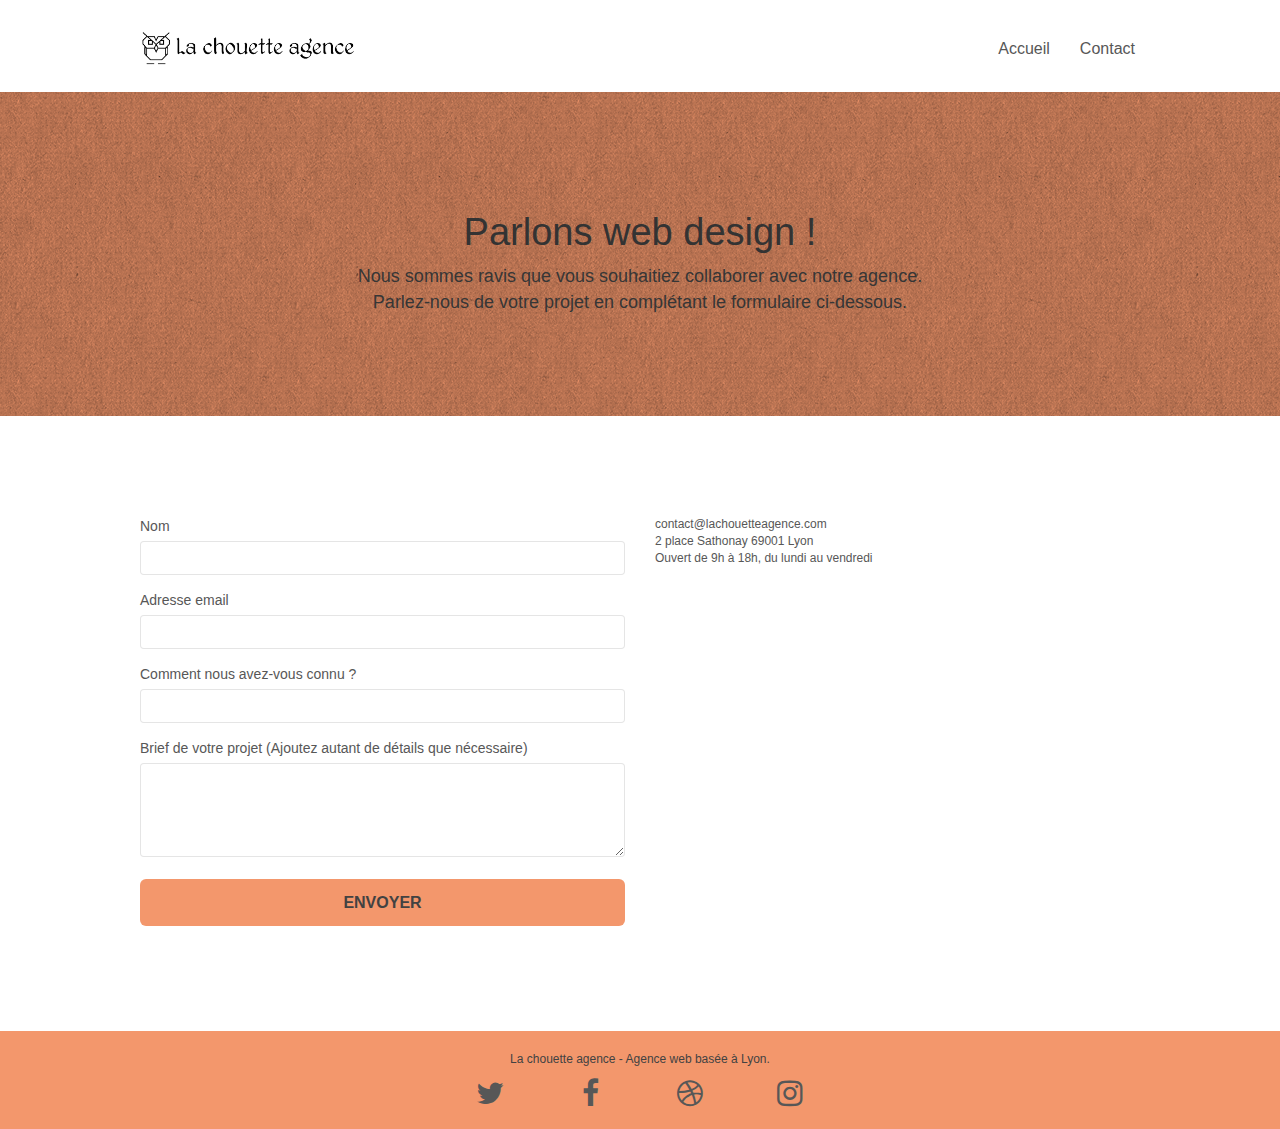
==== commit 0ac36779: "refonte HTML" ====
--- a/page2.html
+++ b/page2.html
@@ -38,8 +38,8 @@
 
 		<nav class="navbar row">
 			<div class="navbar-header">
-				<a class="navbar-brand" href="index.html"><img src="img/la-chouette-agence.webp" alt="Meilleure agence web de lyon" height="40" /></a>
-				<button id="nav-toggle" type="button" class="ui-navbar-toggle navbar-toggle" data-toggle="collapse" data-target=".navbar-1">
+				<a class="navbar-brand" href="index.html" alt="Meilleure agence web de lyon"><img src="img/la-chouette-agence.webp" alt="Meilleure agence web de lyon" height="40" /></a>
+				<button id="nav-toggle" type="button" class="ui-navbar-toggle navbar-toggle" alt="button de navigation "data-toggle="collapse" data-target=".navbar-1">
 					<span class="sr-only"></span><span class="icon-bar"></span><span class="icon-bar"></span><span class="icon-bar"></span>
 				</button>
 			</div>
@@ -123,7 +123,7 @@
 <!-- bloc-7 END -->
 
 <!-- ScrollToTop Button -->
-<a class="bloc-button btn btn-d scrollToTop" onclick="scrollToTarget('1')"><span class="fa fa-chevron-up"></span></a>
+<a class="bloc-button btn btn-d scrollToTop" onclick="scrollToTarget('1')" alt="scroll boutton"><span class="fa fa-chevron-up"></span></a>
 <!-- ScrollToTop Button END-->
 
 
@@ -138,22 +138,22 @@
 				<div class="row row-no-gutters social">
 					<div class="col-sm-3">
 						<div class="text-center">
-							<a class="social" href="index.html"><span class="fa fa-twitter icon-md"></span></a>
+							<a class="social" href="index.html" alt="logo twitter"><span class="fa fa-twitter icon-md"></span></a>
 						</div>
 					</div>
 					<div class="col-sm-3">
 						<div class="text-center">
-							<a class="social" href="index.html"><span class="fa fa-facebook icon-md"></span></a>
+							<a class="social" href="index.html"alt="logo facebook"><span class="fa fa-facebook icon-md"></span></a>
 						</div>
 					</div>
 					<div class="col-sm-3">
 						<div class="text-center">
-							<a class="social" href="index.html"><span class="fa fa-dribbble icon-md"></span></a>
+							<a class="social" href="index.html"alt="logo dribbler"><span class="fa fa-dribbble icon-md"></span></a>
 						</div>
 					</div>
 					<div class="col-sm-3">
 						<div class="text-center">
-							<a class="social" href="index.html"><span class="fa fa-instagram icon-md"></span></a>
+							<a class="social" href="index.html" alt="logo instagram"><span class="fa fa-instagram icon-md"></span></a>
 						</div>
 					</div>
 				</div>
--- a/style.css
+++ b/style.css
@@ -91,7 +91,7 @@
 }
 
 .texture-paper::before {
-    background: url("img/texture-paper.png");
+    background: url("img/texture-paper.webp");
     background-size: 280px 280px;
 }
 
@@ -133,7 +133,7 @@
 .d-bloc h5 a,
 .d-bloc h6 a,
 .d-bloc p a {
-    color: rgba(255, 255, 255, .6);
+    color: #424242(255, 255, 255, .6);
 }
 
 .d-bloc .a-btn:hover,
@@ -266,6 +266,8 @@
 
 .voffset {
     margin-top: 30px;
+    justify-content: center;
+    width: 100%;
 }
 
 .voffset-lg {
@@ -736,7 +738,7 @@
 }
 
 .white {
-    color: #FFFFFF!important;
+    color: #424242!important;
 }
 
 .portfolio-thumb {
@@ -767,7 +769,7 @@
 }
 
 .bgc-dark-slate-blue {
-    background-color: #364577;
+    background-color: black;
 }
 
 .bgc-atomic-tangerine {
@@ -780,16 +782,16 @@
 
 .btn-atomic-tangerine {
     background: #F3976C;
-    color: #FFFFFF!important;
+    color: #424242!important;
 }
 
 .btn-atomic-tangerine:hover {
     background: #c27956!important;
-    color: #FFFFFF!important;
+    color: #424242!important;
 }
 
 .ltc-white {
-    color: #FFFFFF!important;
+    color: #424242!important;
 }
 
 .ltc-white:hover {
@@ -1051,17 +1053,16 @@
     text-align:center;
     width: 60%;
 }
-.view-customer {
-    margin-left: 24.666667%;
-}
+
 .view-customer > h2 {
     width: 80%;
     font-size: 20px;
     line-height: 1.2em;
     margin-bottom: 0;
+    margin: auto;
 }
 .view-customer > p {
-    margin-right: 13rem;
+    margin: auto;
     font-size: 14px;
 }
 .key-words {
--- a/css/et-line.css
+++ b/css/et-line.css
@@ -1,519 +1 @@
-@font-face {
-    font-family: et-line;
-    src: url(../fonts/et-line.eot);
-    src: url(../fonts/et-line.eot?#iefix) format('embedded-opentype'), url(../fonts/et-line.woff) format('woff'), url(../fonts/et-line.ttf) format('truetype'), url(../fonts/et-line.svg#et-line) format('svg');
-    font-weight: 400;
-    font-style: normal
-}
-
-.et-icon-adjustments,
-.et-icon-alarmclock,
-.et-icon-anchor,
-.et-icon-aperture,
-.et-icon-attachment,
-.et-icon-bargraph,
-.et-icon-basket,
-.et-icon-beaker,
-.et-icon-bike,
-.et-icon-book-open,
-.et-icon-briefcase,
-.et-icon-browser,
-.et-icon-calendar,
-.et-icon-camera,
-.et-icon-caution,
-.et-icon-chat,
-.et-icon-circle-compass,
-.et-icon-clipboard,
-.et-icon-clock,
-.et-icon-cloud,
-.et-icon-compass,
-.et-icon-desktop,
-.et-icon-dial,
-.et-icon-document,
-.et-icon-documents,
-.et-icon-download,
-.et-icon-dribbble,
-.et-icon-edit,
-.et-icon-envelope,
-.et-icon-expand,
-.et-icon-facebook,
-.et-icon-flag,
-.et-icon-focus,
-.et-icon-gears,
-.et-icon-genius,
-.et-icon-gift,
-.et-icon-global,
-.et-icon-globe,
-.et-icon-googleplus,
-.et-icon-grid,
-.et-icon-happy,
-.et-icon-hazardous,
-.et-icon-heart,
-.et-icon-hotairballoon,
-.et-icon-hourglass,
-.et-icon-key,
-.et-icon-laptop,
-.et-icon-layers,
-.et-icon-lifesaver,
-.et-icon-lightbulb,
-.et-icon-linegraph,
-.et-icon-linkedin,
-.et-icon-lock,
-.et-icon-magnifying-glass,
-.et-icon-map,
-.et-icon-map-pin,
-.et-icon-megaphone,
-.et-icon-mic,
-.et-icon-mobile,
-.et-icon-newspaper,
-.et-icon-notebook,
-.et-icon-paintbrush,
-.et-icon-paperclip,
-.et-icon-pencil,
-.et-icon-phone,
-.et-icon-picture,
-.et-icon-pictures,
-.et-icon-piechart,
-.et-icon-presentation,
-.et-icon-pricetags,
-.et-icon-printer,
-.et-icon-profile-female,
-.et-icon-profile-male,
-.et-icon-puzzle,
-.et-icon-quote,
-.et-icon-recycle,
-.et-icon-refresh,
-.et-icon-ribbon,
-.et-icon-rss,
-.et-icon-sad,
-.et-icon-scissors,
-.et-icon-scope,
-.et-icon-search,
-.et-icon-shield,
-.et-icon-speedometer,
-.et-icon-strategy,
-.et-icon-streetsign,
-.et-icon-tablet,
-.et-icon-target,
-.et-icon-telescope,
-.et-icon-toolbox,
-.et-icon-tools,
-.et-icon-tools-2,
-.et-icon-trophy,
-.et-icon-tumblr,
-.et-icon-twitter,
-.et-icon-upload,
-.et-icon-video,
-.et-icon-wallet,
-.et-icon-wine {
-    font-family: et-line;
-    speak: none;
-    font-style: normal;
-    font-weight: 400;
-    font-variant: normal;
-    text-transform: none;
-    line-height: 1;
-    -webkit-font-smoothing: antialiased;
-    -moz-osx-font-smoothing: grayscale;
-    display: inline-block
-}
-
-.et-icon-mobile:before {
-    content: "\e000"
-}
-
-.et-icon-laptop:before {
-    content: "\e001"
-}
-
-.et-icon-desktop:before {
-    content: "\e002"
-}
-
-.et-icon-tablet:before {
-    content: "\e003"
-}
-
-.et-icon-phone:before {
-    content: "\e004"
-}
-
-.et-icon-document:before {
-    content: "\e005"
-}
-
-.et-icon-documents:before {
-    content: "\e006"
-}
-
-.et-icon-search:before {
-    content: "\e007"
-}
-
-.et-icon-clipboard:before {
-    content: "\e008"
-}
-
-.et-icon-newspaper:before {
-    content: "\e009"
-}
-
-.et-icon-notebook:before {
-    content: "\e00a"
-}
-
-.et-icon-book-open:before {
-    content: "\e00b"
-}
-
-.et-icon-browser:before {
-    content: "\e00c"
-}
-
-.et-icon-calendar:before {
-    content: "\e00d"
-}
-
-.et-icon-presentation:before {
-    content: "\e00e"
-}
-
-.et-icon-picture:before {
-    content: "\e00f"
-}
-
-.et-icon-pictures:before {
-    content: "\e010"
-}
-
-.et-icon-video:before {
-    content: "\e011"
-}
-
-.et-icon-camera:before {
-    content: "\e012"
-}
-
-.et-icon-printer:before {
-    content: "\e013"
-}
-
-.et-icon-toolbox:before {
-    content: "\e014"
-}
-
-.et-icon-briefcase:before {
-    content: "\e015"
-}
-
-.et-icon-wallet:before {
-    content: "\e016"
-}
-
-.et-icon-gift:before {
-    content: "\e017"
-}
-
-.et-icon-bargraph:before {
-    content: "\e018"
-}
-
-.et-icon-grid:before {
-    content: "\e019"
-}
-
-.et-icon-expand:before {
-    content: "\e01a"
-}
-
-.et-icon-focus:before {
-    content: "\e01b"
-}
-
-.et-icon-edit:before {
-    content: "\e01c"
-}
-
-.et-icon-adjustments:before {
-    content: "\e01d"
-}
-
-.et-icon-ribbon:before {
-    content: "\e01e"
-}
-
-.et-icon-hourglass:before {
-    content: "\e01f"
-}
-
-.et-icon-lock:before {
-    content: "\e020"
-}
-
-.et-icon-megaphone:before {
-    content: "\e021"
-}
-
-.et-icon-shield:before {
-    content: "\e022"
-}
-
-.et-icon-trophy:before {
-    content: "\e023"
-}
-
-.et-icon-flag:before {
-    content: "\e024"
-}
-
-.et-icon-map:before {
-    content: "\e025"
-}
-
-.et-icon-puzzle:before {
-    content: "\e026"
-}
-
-.et-icon-basket:before {
-    content: "\e027"
-}
-
-.et-icon-envelope:before {
-    content: "\e028"
-}
-
-.et-icon-streetsign:before {
-    content: "\e029"
-}
-
-.et-icon-telescope:before {
-    content: "\e02a"
-}
-
-.et-icon-gears:before {
-    content: "\e02b"
-}
-
-.et-icon-key:before {
-    content: "\e02c"
-}
-
-.et-icon-paperclip:before {
-    content: "\e02d"
-}
-
-.et-icon-attachment:before {
-    content: "\e02e"
-}
-
-.et-icon-pricetags:before {
-    content: "\e02f"
-}
-
-.et-icon-lightbulb:before {
-    content: "\e030"
-}
-
-.et-icon-layers:before {
-    content: "\e031"
-}
-
-.et-icon-pencil:before {
-    content: "\e032"
-}
-
-.et-icon-tools:before {
-    content: "\e033"
-}
-
-.et-icon-tools-2:before {
-    content: "\e034"
-}
-
-.et-icon-scissors:before {
-    content: "\e035"
-}
-
-.et-icon-paintbrush:before {
-    content: "\e036"
-}
-
-.et-icon-magnifying-glass:before {
-    content: "\e037"
-}
-
-.et-icon-circle-compass:before {
-    content: "\e038"
-}
-
-.et-icon-linegraph:before {
-    content: "\e039"
-}
-
-.et-icon-mic:before {
-    content: "\e03a"
-}
-
-.et-icon-strategy:before {
-    content: "\e03b"
-}
-
-.et-icon-beaker:before {
-    content: "\e03c"
-}
-
-.et-icon-caution:before {
-    content: "\e03d"
-}
-
-.et-icon-recycle:before {
-    content: "\e03e"
-}
-
-.et-icon-anchor:before {
-    content: "\e03f"
-}
-
-.et-icon-profile-male:before {
-    content: "\e040"
-}
-
-.et-icon-profile-female:before {
-    content: "\e041"
-}
-
-.et-icon-bike:before {
-    content: "\e042"
-}
-
-.et-icon-wine:before {
-    content: "\e043"
-}
-
-.et-icon-hotairballoon:before {
-    content: "\e044"
-}
-
-.et-icon-globe:before {
-    content: "\e045"
-}
-
-.et-icon-genius:before {
-    content: "\e046"
-}
-
-.et-icon-map-pin:before {
-    content: "\e047"
-}
-
-.et-icon-dial:before {
-    content: "\e048"
-}
-
-.et-icon-chat:before {
-    content: "\e049"
-}
-
-.et-icon-heart:before {
-    content: "\e04a"
-}
-
-.et-icon-cloud:before {
-    content: "\e04b"
-}
-
-.et-icon-upload:before {
-    content: "\e04c"
-}
-
-.et-icon-download:before {
-    content: "\e04d"
-}
-
-.et-icon-target:before {
-    content: "\e04e"
-}
-
-.et-icon-hazardous:before {
-    content: "\e04f"
-}
-
-.et-icon-piechart:before {
-    content: "\e050"
-}
-
-.et-icon-speedometer:before {
-    content: "\e051"
-}
-
-.et-icon-global:before {
-    content: "\e052"
-}
-
-.et-icon-compass:before {
-    content: "\e053"
-}
-
-.et-icon-lifesaver:before {
-    content: "\e054"
-}
-
-.et-icon-clock:before {
-    content: "\e055"
-}
-
-.et-icon-aperture:before {
-    content: "\e056"
-}
-
-.et-icon-quote:before {
-    content: "\e057"
-}
-
-.et-icon-scope:before {
-    content: "\e058"
-}
-
-.et-icon-alarmclock:before {
-    content: "\e059"
-}
-
-.et-icon-refresh:before {
-    content: "\e05a"
-}
-
-.et-icon-happy:before {
-    content: "\e05b"
-}
-
-.et-icon-sad:before {
-    content: "\e05c"
-}
-
-.et-icon-facebook:before {
-    content: "\e05d"
-}
-
-.et-icon-twitter:before {
-    content: "\e05e"
-}
-
-.et-icon-googleplus:before {
-    content: "\e05f"
-}
-
-.et-icon-rss:before {
-    content: "\e060"
-}
-
-.et-icon-tumblr:before {
-    content: "\e061"
-}
-
-.et-icon-linkedin:before {
-    content: "\e062"
-}
-
-.et-icon-dribbble:before {
-    content: "\e063"
-}+@font-face{font-family:et-line;src:url(../fonts/et-line.eot);src:url(../fonts/et-line.eot?#iefix) format('embedded-opentype'),url(../fonts/et-line.woff) format('woff'),url(../fonts/et-line.ttf) format('truetype'),url(../fonts/et-line.svg#et-line) format('svg');font-weight:400;font-style:normal}.et-icon-adjustments,.et-icon-alarmclock,.et-icon-anchor,.et-icon-aperture,.et-icon-attachment,.et-icon-bargraph,.et-icon-basket,.et-icon-beaker,.et-icon-bike,.et-icon-book-open,.et-icon-briefcase,.et-icon-browser,.et-icon-calendar,.et-icon-camera,.et-icon-caution,.et-icon-chat,.et-icon-circle-compass,.et-icon-clipboard,.et-icon-clock,.et-icon-cloud,.et-icon-compass,.et-icon-desktop,.et-icon-dial,.et-icon-document,.et-icon-documents,.et-icon-download,.et-icon-dribbble,.et-icon-edit,.et-icon-envelope,.et-icon-expand,.et-icon-facebook,.et-icon-flag,.et-icon-focus,.et-icon-gears,.et-icon-genius,.et-icon-gift,.et-icon-global,.et-icon-globe,.et-icon-googleplus,.et-icon-grid,.et-icon-happy,.et-icon-hazardous,.et-icon-heart,.et-icon-hotairballoon,.et-icon-hourglass,.et-icon-key,.et-icon-laptop,.et-icon-layers,.et-icon-lifesaver,.et-icon-lightbulb,.et-icon-linegraph,.et-icon-linkedin,.et-icon-lock,.et-icon-magnifying-glass,.et-icon-map,.et-icon-map-pin,.et-icon-megaphone,.et-icon-mic,.et-icon-mobile,.et-icon-newspaper,.et-icon-notebook,.et-icon-paintbrush,.et-icon-paperclip,.et-icon-pencil,.et-icon-phone,.et-icon-picture,.et-icon-pictures,.et-icon-piechart,.et-icon-presentation,.et-icon-pricetags,.et-icon-printer,.et-icon-profile-female,.et-icon-profile-male,.et-icon-puzzle,.et-icon-quote,.et-icon-recycle,.et-icon-refresh,.et-icon-ribbon,.et-icon-rss,.et-icon-sad,.et-icon-scissors,.et-icon-scope,.et-icon-search,.et-icon-shield,.et-icon-speedometer,.et-icon-strategy,.et-icon-streetsign,.et-icon-tablet,.et-icon-target,.et-icon-telescope,.et-icon-toolbox,.et-icon-tools,.et-icon-tools-2,.et-icon-trophy,.et-icon-tumblr,.et-icon-twitter,.et-icon-upload,.et-icon-video,.et-icon-wallet,.et-icon-wine{font-family:et-line;speak:none;font-style:normal;font-weight:400;font-variant:normal;text-transform:none;line-height:1;-webkit-font-smoothing:antialiased;-moz-osx-font-smoothing:grayscale;display:inline-block}.et-icon-mobile:before{content:"\e000"}.et-icon-laptop:before{content:"\e001"}.et-icon-desktop:before{content:"\e002"}.et-icon-tablet:before{content:"\e003"}.et-icon-phone:before{content:"\e004"}.et-icon-document:before{content:"\e005"}.et-icon-documents:before{content:"\e006"}.et-icon-search:before{content:"\e007"}.et-icon-clipboard:before{content:"\e008"}.et-icon-newspaper:before{content:"\e009"}.et-icon-notebook:before{content:"\e00a"}.et-icon-book-open:before{content:"\e00b"}.et-icon-browser:before{content:"\e00c"}.et-icon-calendar:before{content:"\e00d"}.et-icon-presentation:before{content:"\e00e"}.et-icon-picture:before{content:"\e00f"}.et-icon-pictures:before{content:"\e010"}.et-icon-video:before{content:"\e011"}.et-icon-camera:before{content:"\e012"}.et-icon-printer:before{content:"\e013"}.et-icon-toolbox:before{content:"\e014"}.et-icon-briefcase:before{content:"\e015"}.et-icon-wallet:before{content:"\e016"}.et-icon-gift:before{content:"\e017"}.et-icon-bargraph:before{content:"\e018"}.et-icon-grid:before{content:"\e019"}.et-icon-expand:before{content:"\e01a"}.et-icon-focus:before{content:"\e01b"}.et-icon-edit:before{content:"\e01c"}.et-icon-adjustments:before{content:"\e01d"}.et-icon-ribbon:before{content:"\e01e"}.et-icon-hourglass:before{content:"\e01f"}.et-icon-lock:before{content:"\e020"}.et-icon-megaphone:before{content:"\e021"}.et-icon-shield:before{content:"\e022"}.et-icon-trophy:before{content:"\e023"}.et-icon-flag:before{content:"\e024"}.et-icon-map:before{content:"\e025"}.et-icon-puzzle:before{content:"\e026"}.et-icon-basket:before{content:"\e027"}.et-icon-envelope:before{content:"\e028"}.et-icon-streetsign:before{content:"\e029"}.et-icon-telescope:before{content:"\e02a"}.et-icon-gears:before{content:"\e02b"}.et-icon-key:before{content:"\e02c"}.et-icon-paperclip:before{content:"\e02d"}.et-icon-attachment:before{content:"\e02e"}.et-icon-pricetags:before{content:"\e02f"}.et-icon-lightbulb:before{content:"\e030"}.et-icon-layers:before{content:"\e031"}.et-icon-pencil:before{content:"\e032"}.et-icon-tools:before{content:"\e033"}.et-icon-tools-2:before{content:"\e034"}.et-icon-scissors:before{content:"\e035"}.et-icon-paintbrush:before{content:"\e036"}.et-icon-magnifying-glass:before{content:"\e037"}.et-icon-circle-compass:before{content:"\e038"}.et-icon-linegraph:before{content:"\e039"}.et-icon-mic:before{content:"\e03a"}.et-icon-strategy:before{content:"\e03b"}.et-icon-beaker:before{content:"\e03c"}.et-icon-caution:before{content:"\e03d"}.et-icon-recycle:before{content:"\e03e"}.et-icon-anchor:before{content:"\e03f"}.et-icon-profile-male:before{content:"\e040"}.et-icon-profile-female:before{content:"\e041"}.et-icon-bike:before{content:"\e042"}.et-icon-wine:before{content:"\e043"}.et-icon-hotairballoon:before{content:"\e044"}.et-icon-globe:before{content:"\e045"}.et-icon-genius:before{content:"\e046"}.et-icon-map-pin:before{content:"\e047"}.et-icon-dial:before{content:"\e048"}.et-icon-chat:before{content:"\e049"}.et-icon-heart:before{content:"\e04a"}.et-icon-cloud:before{content:"\e04b"}.et-icon-upload:before{content:"\e04c"}.et-icon-download:before{content:"\e04d"}.et-icon-target:before{content:"\e04e"}.et-icon-hazardous:before{content:"\e04f"}.et-icon-piechart:before{content:"\e050"}.et-icon-speedometer:before{content:"\e051"}.et-icon-global:before{content:"\e052"}.et-icon-compass:before{content:"\e053"}.et-icon-lifesaver:before{content:"\e054"}.et-icon-clock:before{content:"\e055"}.et-icon-aperture:before{content:"\e056"}.et-icon-quote:before{content:"\e057"}.et-icon-scope:before{content:"\e058"}.et-icon-alarmclock:before{content:"\e059"}.et-icon-refresh:before{content:"\e05a"}.et-icon-happy:before{content:"\e05b"}.et-icon-sad:before{content:"\e05c"}.et-icon-facebook:before{content:"\e05d"}.et-icon-twitter:before{content:"\e05e"}.et-icon-googleplus:before{content:"\e05f"}.et-icon-rss:before{content:"\e060"}.et-icon-tumblr:before{content:"\e061"}.et-icon-linkedin:before{content:"\e062"}.et-icon-dribbble:before{content:"\e063"}